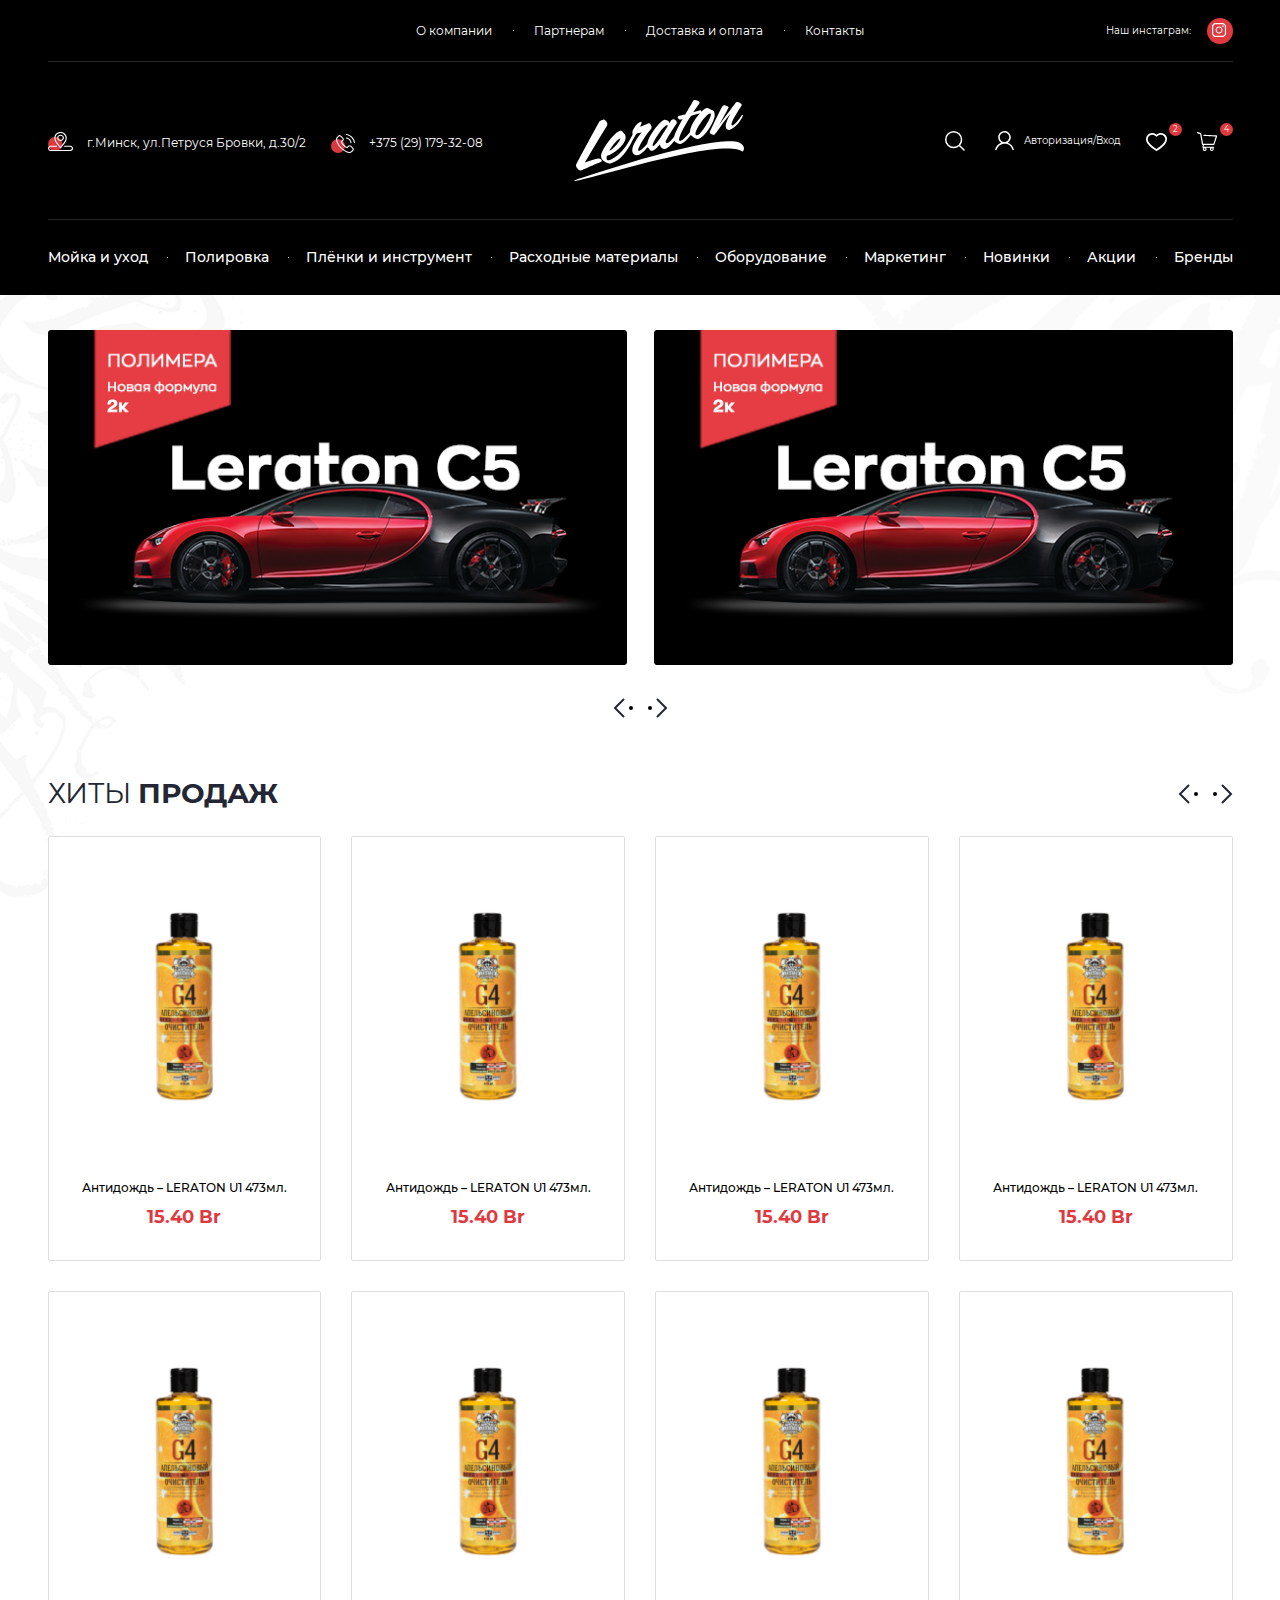
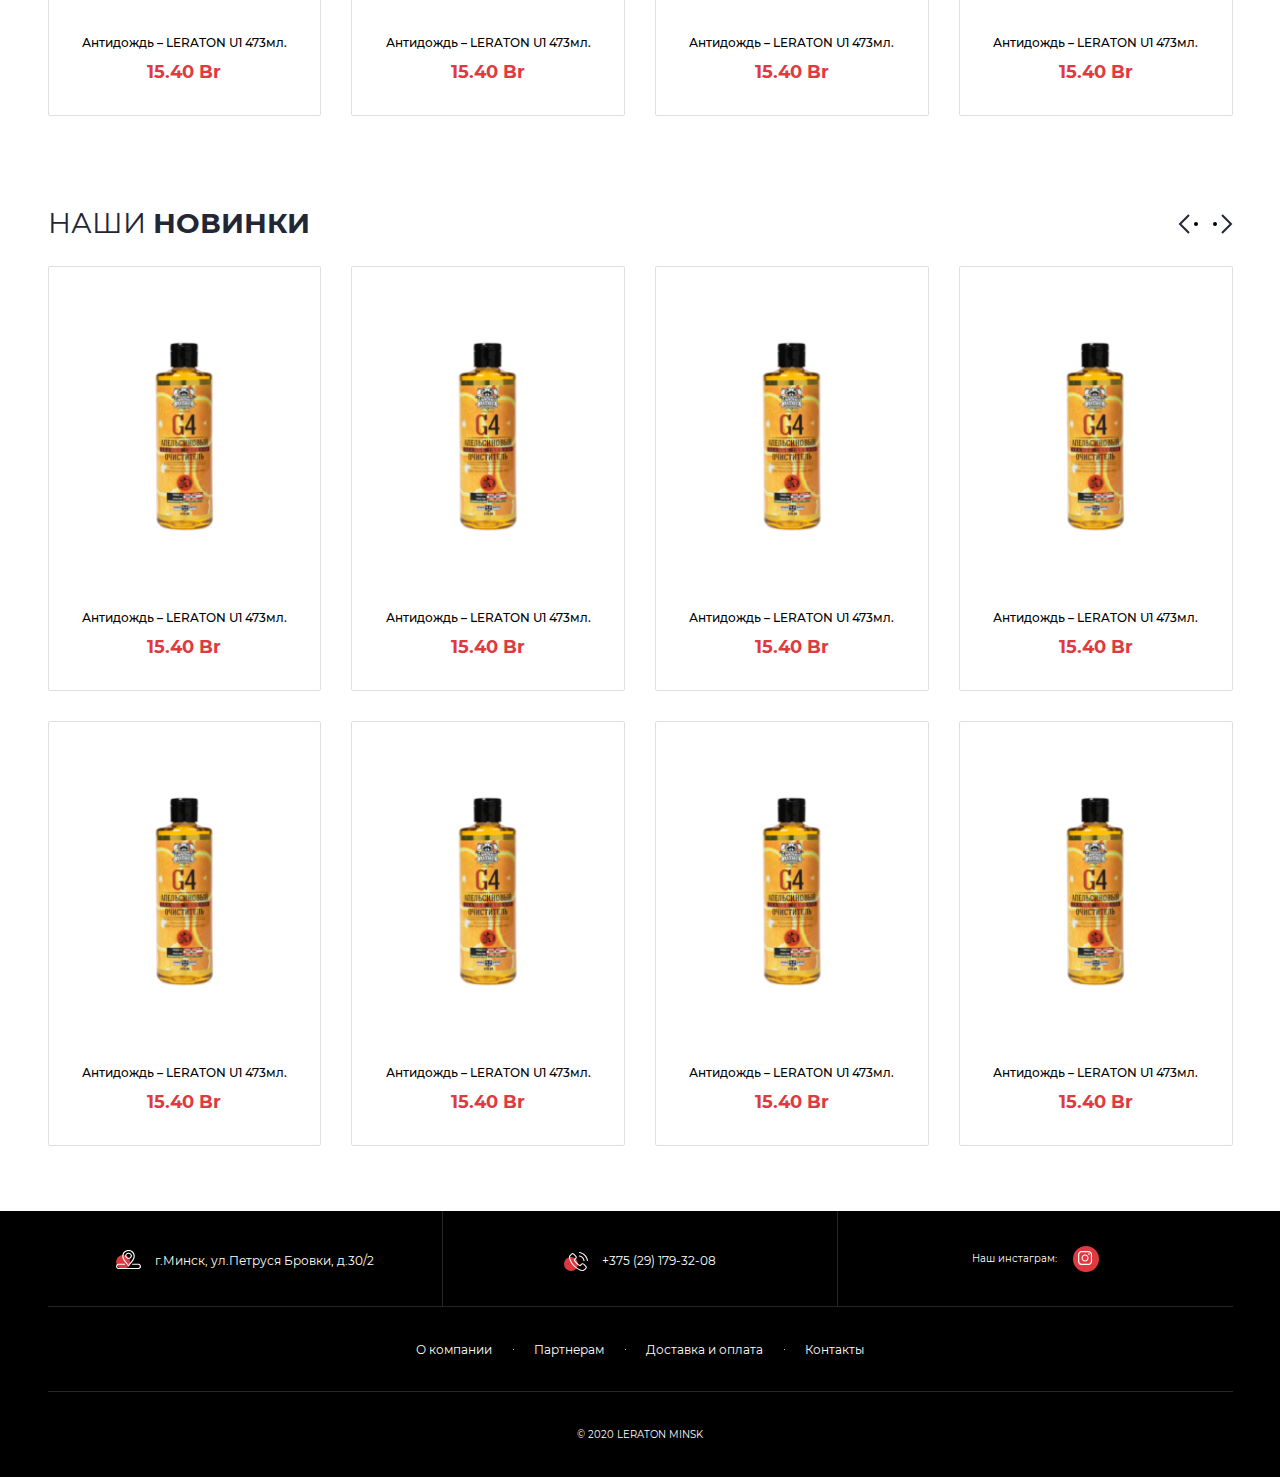
==== index.html @ cc3d0b2e "commit" ====
<!DOCTYPE html>
<html>
  <head>
    <title>Главная</title>
    <meta charset="utf-8"/>
    <meta http-equiv="X-UA-Compatible" content="IE=edge"/>
    <meta name="viewport" content="width=device-width, initial-scale=1, shrink-to-fit=no"/>
    <link rel="stylesheet" href="css/style.css"/><!--[if lt IE 9]>
    <script src="https://oss.maxcdn.com/html5shiv/3.7.3/html5shiv.min.js"></script>
    <script src="https://oss.maxcdn.com/respond/1.4.2/respond.min.js"></script><![endif]-->
  </head>
  <body>
    <header>
      <div class="container">
        <div class="header_top">
          <ul class="header_right_menu d-md-none">
            <li>
              <div class="dropdown">
                <button class="search_toggle dropdown-toggle" type="button" id="dropdownMenuButton1" data-toggle="dropdown" aria-haspopup="true" aria-expanded="false"><img class="icon" src="img/search.svg"/></button>
                <div class="dropdown-menu" aria-labelledby="dropdownMenuButton1">
                  <form class="form-inline">
                    <input class="form-control mr-sm-2" type="text" placeholder=""/>
                    <button class="btn btn-outline-success">Поиск</button>
                  </form>
                </div>
              </div>
            </li>
            <li><a class="user_link" href="#"><img class="icon" src="img/user.svg"/><span>Авторизация/Вход</span></a></li>
            <li><a class="wish_link" href="#"><img class="icon" src="img/wish.svg"/><span class="count">2</span></a></li>
            <li><a class="basket_link" href="#"><img class="icon" src="img/basket.svg"/><span class="count">4</span></a></li>
          </ul>
          <ul class="top_menu d-none d-md-flex">
            <li><a href="#">О компании</a></li>
            <li><a href="#">Партнерам</a></li>
            <li><a href="#">Доставка и оплата</a></li>
            <li><a href="#">Контакты</a></li>
          </ul>
          <div class="social_box"><span>Наш инстаграм:</span><a class="instagram" href="#"><img src="img/instagram.svg"/></a></div>
        </div>
        <div class="header_center">
          <div class="row">
            <div class="col-12 col-md-4 col-xl-5 ai_center order-3 order-md-1">
              <div class="contacts_box">
                <ul>
                  <li class="location"><span class="icon"><img src="img/location.svg"/></span><span>г.Минск, ул.Петруся Бровки, д.30/2</span></li>
                  <li><a class="phone" href="tel:+375 (29) 179-32-08"><span class="icon"><img src="img/phone.svg"/></span><span>+375 (29) 179-32-08</span></a></li>
                </ul>
              </div>
            </div>
            <div class="col-6 col-md-3 ai_center order-1 order-md-2">
              <div class="logo"><a href="#"><img src="img/logo.svg"/></a></div>
            </div>
            <div class="col-6 col-md-5 col-xl-4 ai_center order-2 order-md-3">
              <ul class="header_right_menu">
                <li>
                  <div class="dropdown">
                    <button class="search_toggle dropdown-toggle" type="button" id="dropdownMenuButton" data-toggle="dropdown" aria-haspopup="true" aria-expanded="false"><img class="icon" src="img/search.svg"/></button>
                    <div class="dropdown-menu" aria-labelledby="dropdownMenuButton">
                      <form class="form-inline">
                        <input class="form-control mr-sm-2" type="text" placeholder=""/>
                        <button class="btn btn-outline-success">Поиск</button>
                      </form>
                    </div>
                  </div>
                </li>
                <li><a class="user_link" href="#"><img class="icon" src="img/user.svg"/><span>Авторизация/Вход</span></a></li>
                <li><a class="wish_link" href="#"><img class="icon" src="img/wish.svg"/><span class="count">2</span></a></li>
                <li><a class="basket_link" href="#"><img class="icon" src="img/basket.svg"/><span class="count">4</span></a></li>
              </ul>
              <div class="mm_btn">
                <button class="hamburger"><span></span><span></span><span></span></button>
              </div>
            </div>
          </div>
        </div>
        <div class="header_bottom">
          <div class="main_menu">
            <div class="mm_close"></div>
            <ul class="nav d-block d-md-none">
              <li><a href="#">О компании</a></li>
              <li><a href="#">Партнерам</a></li>
              <li><a href="#">Доставка и оплата</a></li>
              <li><a href="#">Контакты</a></li>
            </ul>
            <ul class="nav">
              <li><a href="#">Мойка и уход</a>
              </li>
              <li><a href="#">Полировка</a>
              </li>
              <li><a href="#">Плёнки и инструмент</a>
              </li>
              <li><a href="#">Расходные материалы</a>
              </li>
              <li><a href="#">Оборудование</a>
                <div class="arrow"></div>
                <div class="sub_menu_box">
                  <div class="row">
                    <div class="col-12 col-md-4 col-xl-4 sub_menu_group">
                      <ul class="sub_menu">
                        <li><a href="#">Моечное оборудование</a>
                          <div class="arrow"></div>
                          <ul class="sub_menu">
                            <li><a href="#">Пенокомплекты и комплектующие</a></li>
                            <li><a href="#">Пенокомплекты и комплектующие</a></li>
                            <li><a href="#">Пенокомплекты и комплектующие</a></li>
                          </ul>
                        </li>
                      </ul>
                    </div>
                    <div class="col-12 col-md-4 col-xl-4 sub_menu_group">
                      <ul class="sub_menu">
                        <li><a href="#">Моечное оборудование</a>
                          <div class="arrow"></div>
                          <ul class="sub_menu">
                            <li><a href="#">Пенокомплекты и комплектующие</a></li>
                            <li><a href="#">Пенокомплекты и комплектующие</a></li>
                            <li><a href="#">Пенокомплекты и комплектующие</a></li>
                          </ul>
                        </li>
                      </ul>
                    </div>
                    <div class="col-12 col-md-4 col-xl-4 sub_menu_group">
                      <ul class="sub_menu">
                        <li><a href="#">Моечное оборудование</a>
                          <div class="arrow"></div>
                          <ul class="sub_menu">
                            <li><a href="#">Пенокомплекты и комплектующие</a></li>
                            <li><a href="#">Пенокомплекты и комплектующие</a></li>
                            <li><a href="#">Пенокомплекты и комплектующие</a></li>
                          </ul>
                        </li>
                      </ul>
                    </div>
                  </div>
                </div>
              </li>
              <li><a href="#">Маркетинг</a>
              </li>
              <li><a href="#">Новинки</a>
              </li>
              <li><a href="#">Акции</a>
              </li>
              <li><a href="#">Бренды</a>
              </li>
            </ul>
          </div>
        </div>
      </div>
    </header>
    <main>
      <div class="container">
        <div class="main_slider">
          <div class="slider_item"><a href="#"><img src="img/banner1.png"/></a></div>
          <div class="slider_item"><a href="#"><img src="img/banner1.png"/></a></div>
          <div class="slider_item"><a href="#"><img src="img/banner1.png"/></a></div>
          <div class="slider_item"><a href="#"><img src="img/banner1.png"/></a></div>
          <div class="slider_item"><a href="#"><img src="img/banner1.png"/></a></div>
        </div>
        <div class="slick_arrows ms_arrows">
          <button class="slick_prev ms_prev"></button>
          <button class="slick_next ms_next"></button>
        </div>
        <div class="main_hist">
          <div class="section_title"><span>ХИТЫ <strong>ПРОДАЖ</strong></span>
            <div class="slick_arrows hist_arrows_desk">
              <button class="slick_prev hits_prev_d"></button>
              <button class="slick_next hits_next_d"></button>
            </div>
            <div class="slick_arrows hist_arrows_mob">
              <button class="slick_prev hits_prev_m"></button>
              <button class="slick_next hits_next_m"></button>
            </div>
          </div>
          <div class="desktop_hits_slider">
            <div class="desktop_slider_item">
              <div class="row">
                <div class="col-md-4 col-xl-3">
                  <div class="card_item">
                    <div class="card_item_head">
                      <div class="hidden_content">
                        <div><a class="btn_default" href="#"><span>Подробнее</span></a>
                          <div class="amount">
                            <input type="text" value="1"/>
                            <div><span class="up">+</span><span class="down">-</span></div>
                          </div>
                          <div class="btn_group"><a class="add_to_basket" href="#"><span>В корзину</span></a><a class="add_to_wishlist" href="#"></a></div>
                        </div>
                      </div>
                      <picture><img src="img/image78.png"/></picture>
                    </div>
                    <div class="card_item_body">
                      <div class="card_title">Антидождь – LERATON U1 473мл.</div>
                      <div class="price">15.40 Br</div>
                    </div>
                  </div>
                </div>
                <div class="col-md-4 col-xl-3">
                  <div class="card_item">
                    <div class="card_item_head">
                      <div class="hidden_content">
                        <div><a class="btn_default" href="#"><span>Подробнее</span></a>
                          <div class="amount">
                            <input type="text" value="1"/>
                            <div><span class="up">+</span><span class="down">-</span></div>
                          </div>
                          <div class="btn_group"><a class="add_to_basket" href="#"><span>В корзину</span></a><a class="add_to_wishlist" href="#"></a></div>
                        </div>
                      </div>
                      <picture><img src="img/image78.png"/></picture>
                    </div>
                    <div class="card_item_body">
                      <div class="card_title">Антидождь – LERATON U1 473мл.</div>
                      <div class="price">15.40 Br</div>
                    </div>
                  </div>
                </div>
                <div class="col-md-4 col-xl-3">
                  <div class="card_item">
                    <div class="card_item_head">
                      <div class="hidden_content">
                        <div><a class="btn_default" href="#"><span>Подробнее</span></a>
                          <div class="amount">
                            <input type="text" value="1"/>
                            <div><span class="up">+</span><span class="down">-</span></div>
                          </div>
                          <div class="btn_group"><a class="add_to_basket" href="#"><span>В корзину</span></a><a class="add_to_wishlist" href="#"></a></div>
                        </div>
                      </div>
                      <picture><img src="img/image78.png"/></picture>
                    </div>
                    <div class="card_item_body">
                      <div class="card_title">Антидождь – LERATON U1 473мл.</div>
                      <div class="price">15.40 Br</div>
                    </div>
                  </div>
                </div>
                <div class="col-md-4 col-xl-3">
                  <div class="card_item">
                    <div class="card_item_head">
                      <div class="hidden_content">
                        <div><a class="btn_default" href="#"><span>Подробнее</span></a>
                          <div class="amount">
                            <input type="text" value="1"/>
                            <div><span class="up">+</span><span class="down">-</span></div>
                          </div>
                          <div class="btn_group"><a class="add_to_basket" href="#"><span>В корзину</span></a><a class="add_to_wishlist" href="#"></a></div>
                        </div>
                      </div>
                      <picture><img src="img/image78.png"/></picture>
                    </div>
                    <div class="card_item_body">
                      <div class="card_title">Антидождь – LERATON U1 473мл.</div>
                      <div class="price">15.40 Br</div>
                    </div>
                  </div>
                </div>
                <div class="col-md-4 col-xl-3">
                  <div class="card_item">
                    <div class="card_item_head">
                      <div class="hidden_content">
                        <div><a class="btn_default" href="#"><span>Подробнее</span></a>
                          <div class="amount">
                            <input type="text" value="1"/>
                            <div><span class="up">+</span><span class="down">-</span></div>
                          </div>
                          <div class="btn_group"><a class="add_to_basket" href="#"><span>В корзину</span></a><a class="add_to_wishlist" href="#"></a></div>
                        </div>
                      </div>
                      <picture><img src="img/image78.png"/></picture>
                    </div>
                    <div class="card_item_body">
                      <div class="card_title">Антидождь – LERATON U1 473мл.</div>
                      <div class="price">15.40 Br</div>
                    </div>
                  </div>
                </div>
                <div class="col-md-4 col-xl-3">
                  <div class="card_item">
                    <div class="card_item_head">
                      <div class="hidden_content">
                        <div><a class="btn_default" href="#"><span>Подробнее</span></a>
                          <div class="amount">
                            <input type="text" value="1"/>
                            <div><span class="up">+</span><span class="down">-</span></div>
                          </div>
                          <div class="btn_group"><a class="add_to_basket" href="#"><span>В корзину</span></a><a class="add_to_wishlist" href="#"></a></div>
                        </div>
                      </div>
                      <picture><img src="img/image78.png"/></picture>
                    </div>
                    <div class="card_item_body">
                      <div class="card_title">Антидождь – LERATON U1 473мл.</div>
                      <div class="price">15.40 Br</div>
                    </div>
                  </div>
                </div>
                <div class="col-md-4 col-xl-3">
                  <div class="card_item">
                    <div class="card_item_head">
                      <div class="hidden_content">
                        <div><a class="btn_default" href="#"><span>Подробнее</span></a>
                          <div class="amount">
                            <input type="text" value="1"/>
                            <div><span class="up">+</span><span class="down">-</span></div>
                          </div>
                          <div class="btn_group"><a class="add_to_basket" href="#"><span>В корзину</span></a><a class="add_to_wishlist" href="#"></a></div>
                        </div>
                      </div>
                      <picture><img src="img/image78.png"/></picture>
                    </div>
                    <div class="card_item_body">
                      <div class="card_title">Антидождь – LERATON U1 473мл.</div>
                      <div class="price">15.40 Br</div>
                    </div>
                  </div>
                </div>
                <div class="col-md-4 col-xl-3">
                  <div class="card_item">
                    <div class="card_item_head">
                      <div class="hidden_content">
                        <div><a class="btn_default" href="#"><span>Подробнее</span></a>
                          <div class="amount">
                            <input type="text" value="1"/>
                            <div><span class="up">+</span><span class="down">-</span></div>
                          </div>
                          <div class="btn_group"><a class="add_to_basket" href="#"><span>В корзину</span></a><a class="add_to_wishlist" href="#"></a></div>
                        </div>
                      </div>
                      <picture><img src="img/image78.png"/></picture>
                    </div>
                    <div class="card_item_body">
                      <div class="card_title">Антидождь – LERATON U1 473мл.</div>
                      <div class="price">15.40 Br</div>
                    </div>
                  </div>
                </div>
              </div>
            </div>
            <div class="desktop_slider_item">
              <div class="row">
                <div class="col-md-4 col-xl-3">
                  <div class="card_item">
                    <div class="card_item_head">
                      <div class="hidden_content">
                        <div><a class="btn_default" href="#"><span>Подробнее</span></a>
                          <div class="amount">
                            <input type="text" value="1"/>
                            <div><span class="up">+</span><span class="down">-</span></div>
                          </div>
                          <div class="btn_group"><a class="add_to_basket" href="#"><span>В корзину</span></a><a class="add_to_wishlist" href="#"></a></div>
                        </div>
                      </div>
                      <picture><img src="img/image78.png"/></picture>
                    </div>
                    <div class="card_item_body">
                      <div class="card_title">Антидождь – LERATON U1 473мл.</div>
                      <div class="price">15.40 Br</div>
                    </div>
                  </div>
                </div>
                <div class="col-md-4 col-xl-3">
                  <div class="card_item">
                    <div class="card_item_head">
                      <div class="hidden_content">
                        <div><a class="btn_default" href="#"><span>Подробнее</span></a>
                          <div class="amount">
                            <input type="text" value="1"/>
                            <div><span class="up">+</span><span class="down">-</span></div>
                          </div>
                          <div class="btn_group"><a class="add_to_basket" href="#"><span>В корзину</span></a><a class="add_to_wishlist" href="#"></a></div>
                        </div>
                      </div>
                      <picture><img src="img/image78.png"/></picture>
                    </div>
                    <div class="card_item_body">
                      <div class="card_title">Антидождь – LERATON U1 473мл.</div>
                      <div class="price">15.40 Br</div>
                    </div>
                  </div>
                </div>
                <div class="col-md-4 col-xl-3">
                  <div class="card_item">
                    <div class="card_item_head">
                      <div class="hidden_content">
                        <div><a class="btn_default" href="#"><span>Подробнее</span></a>
                          <div class="amount">
                            <input type="text" value="1"/>
                            <div><span class="up">+</span><span class="down">-</span></div>
                          </div>
                          <div class="btn_group"><a class="add_to_basket" href="#"><span>В корзину</span></a><a class="add_to_wishlist" href="#"></a></div>
                        </div>
                      </div>
                      <picture><img src="img/image78.png"/></picture>
                    </div>
                    <div class="card_item_body">
                      <div class="card_title">Антидождь – LERATON U1 473мл.</div>
                      <div class="price">15.40 Br</div>
                    </div>
                  </div>
                </div>
                <div class="col-md-4 col-xl-3">
                  <div class="card_item">
                    <div class="card_item_head">
                      <div class="hidden_content">
                        <div><a class="btn_default" href="#"><span>Подробнее</span></a>
                          <div class="amount">
                            <input type="text" value="1"/>
                            <div><span class="up">+</span><span class="down">-</span></div>
                          </div>
                          <div class="btn_group"><a class="add_to_basket" href="#"><span>В корзину</span></a><a class="add_to_wishlist" href="#"></a></div>
                        </div>
                      </div>
                      <picture><img src="img/image78.png"/></picture>
                    </div>
                    <div class="card_item_body">
                      <div class="card_title">Антидождь – LERATON U1 473мл.</div>
                      <div class="price">15.40 Br</div>
                    </div>
                  </div>
                </div>
                <div class="col-md-4 col-xl-3">
                  <div class="card_item">
                    <div class="card_item_head">
                      <div class="hidden_content">
                        <div><a class="btn_default" href="#"><span>Подробнее</span></a>
                          <div class="amount">
                            <input type="text" value="1"/>
                            <div><span class="up">+</span><span class="down">-</span></div>
                          </div>
                          <div class="btn_group"><a class="add_to_basket" href="#"><span>В корзину</span></a><a class="add_to_wishlist" href="#"></a></div>
                        </div>
                      </div>
                      <picture><img src="img/image78.png"/></picture>
                    </div>
                    <div class="card_item_body">
                      <div class="card_title">Антидождь – LERATON U1 473мл.</div>
                      <div class="price">15.40 Br</div>
                    </div>
                  </div>
                </div>
                <div class="col-md-4 col-xl-3">
                  <div class="card_item">
                    <div class="card_item_head">
                      <div class="hidden_content">
                        <div><a class="btn_default" href="#"><span>Подробнее</span></a>
                          <div class="amount">
                            <input type="text" value="1"/>
                            <div><span class="up">+</span><span class="down">-</span></div>
                          </div>
                          <div class="btn_group"><a class="add_to_basket" href="#"><span>В корзину</span></a><a class="add_to_wishlist" href="#"></a></div>
                        </div>
                      </div>
                      <picture><img src="img/image78.png"/></picture>
                    </div>
                    <div class="card_item_body">
                      <div class="card_title">Антидождь – LERATON U1 473мл.</div>
                      <div class="price">15.40 Br</div>
                    </div>
                  </div>
                </div>
                <div class="col-md-4 col-xl-3">
                  <div class="card_item">
                    <div class="card_item_head">
                      <div class="hidden_content">
                        <div><a class="btn_default" href="#"><span>Подробнее</span></a>
                          <div class="amount">
                            <input type="text" value="1"/>
                            <div><span class="up">+</span><span class="down">-</span></div>
                          </div>
                          <div class="btn_group"><a class="add_to_basket" href="#"><span>В корзину</span></a><a class="add_to_wishlist" href="#"></a></div>
                        </div>
                      </div>
                      <picture><img src="img/image78.png"/></picture>
                    </div>
                    <div class="card_item_body">
                      <div class="card_title">Антидождь – LERATON U1 473мл.</div>
                      <div class="price">15.40 Br</div>
                    </div>
                  </div>
                </div>
                <div class="col-md-4 col-xl-3">
                  <div class="card_item">
                    <div class="card_item_head">
                      <div class="hidden_content">
                        <div><a class="btn_default" href="#"><span>Подробнее</span></a>
                          <div class="amount">
                            <input type="text" value="1"/>
                            <div><span class="up">+</span><span class="down">-</span></div>
                          </div>
                          <div class="btn_group"><a class="add_to_basket" href="#"><span>В корзину</span></a><a class="add_to_wishlist" href="#"></a></div>
                        </div>
                      </div>
                      <picture><img src="img/image78.png"/></picture>
                    </div>
                    <div class="card_item_body">
                      <div class="card_title">Антидождь – LERATON U1 473мл.</div>
                      <div class="price">15.40 Br</div>
                    </div>
                  </div>
                </div>
              </div>
            </div>
          </div>
          <div class="mobile_hist_slider">
            <div class="mobile_slider_item">
              <div class="card_item">
                <div class="card_item_head">
                  <div class="hidden_content">
                    <div><a class="btn_default" href="#"><span>Подробнее</span></a>
                      <div class="amount">
                        <input type="text" value="1"/>
                        <div><span class="up">+</span><span class="down">-</span></div>
                      </div>
                      <div class="btn_group"><a class="add_to_basket" href="#"><span>В корзину</span></a><a class="add_to_wishlist" href="#"></a></div>
                    </div>
                  </div>
                  <picture><img src="img/image78.png"/></picture>
                </div>
                <div class="card_item_body">
                  <div class="card_title">Антидождь – LERATON U1 473мл.</div>
                  <div class="price">15.40 Br</div>
                </div>
              </div>
            </div>
            <div class="mobile_slider_item">
              <div class="card_item">
                <div class="card_item_head">
                  <div class="hidden_content">
                    <div><a class="btn_default" href="#"><span>Подробнее</span></a>
                      <div class="amount">
                        <input type="text" value="1"/>
                        <div><span class="up">+</span><span class="down">-</span></div>
                      </div>
                      <div class="btn_group"><a class="add_to_basket" href="#"><span>В корзину</span></a><a class="add_to_wishlist" href="#"></a></div>
                    </div>
                  </div>
                  <picture><img src="img/image78.png"/></picture>
                </div>
                <div class="card_item_body">
                  <div class="card_title">Антидождь – LERATON U1 473мл.</div>
                  <div class="price">15.40 Br</div>
                </div>
              </div>
            </div>
            <div class="mobile_slider_item">
              <div class="card_item">
                <div class="card_item_head">
                  <div class="hidden_content">
                    <div><a class="btn_default" href="#"><span>Подробнее</span></a>
                      <div class="amount">
                        <input type="text" value="1"/>
                        <div><span class="up">+</span><span class="down">-</span></div>
                      </div>
                      <div class="btn_group"><a class="add_to_basket" href="#"><span>В корзину</span></a><a class="add_to_wishlist" href="#"></a></div>
                    </div>
                  </div>
                  <picture><img src="img/image78.png"/></picture>
                </div>
                <div class="card_item_body">
                  <div class="card_title">Антидождь – LERATON U1 473мл.</div>
                  <div class="price">15.40 Br</div>
                </div>
              </div>
            </div>
            <div class="mobile_slider_item">
              <div class="card_item">
                <div class="card_item_head">
                  <div class="hidden_content">
                    <div><a class="btn_default" href="#"><span>Подробнее</span></a>
                      <div class="amount">
                        <input type="text" value="1"/>
                        <div><span class="up">+</span><span class="down">-</span></div>
                      </div>
                      <div class="btn_group"><a class="add_to_basket" href="#"><span>В корзину</span></a><a class="add_to_wishlist" href="#"></a></div>
                    </div>
                  </div>
                  <picture><img src="img/image78.png"/></picture>
                </div>
                <div class="card_item_body">
                  <div class="card_title">Антидождь – LERATON U1 473мл.</div>
                  <div class="price">15.40 Br</div>
                </div>
              </div>
            </div>
            <div class="mobile_slider_item">
              <div class="card_item">
                <div class="card_item_head">
                  <div class="hidden_content">
                    <div><a class="btn_default" href="#"><span>Подробнее</span></a>
                      <div class="amount">
                        <input type="text" value="1"/>
                        <div><span class="up">+</span><span class="down">-</span></div>
                      </div>
                      <div class="btn_group"><a class="add_to_basket" href="#"><span>В корзину</span></a><a class="add_to_wishlist" href="#"></a></div>
                    </div>
                  </div>
                  <picture><img src="img/image78.png"/></picture>
                </div>
                <div class="card_item_body">
                  <div class="card_title">Антидождь – LERATON U1 473мл.</div>
                  <div class="price">15.40 Br</div>
                </div>
              </div>
            </div>
            <div class="mobile_slider_item">
              <div class="card_item">
                <div class="card_item_head">
                  <div class="hidden_content">
                    <div><a class="btn_default" href="#"><span>Подробнее</span></a>
                      <div class="amount">
                        <input type="text" value="1"/>
                        <div><span class="up">+</span><span class="down">-</span></div>
                      </div>
                      <div class="btn_group"><a class="add_to_basket" href="#"><span>В корзину</span></a><a class="add_to_wishlist" href="#"></a></div>
                    </div>
                  </div>
                  <picture><img src="img/image78.png"/></picture>
                </div>
                <div class="card_item_body">
                  <div class="card_title">Антидождь – LERATON U1 473мл.</div>
                  <div class="price">15.40 Br</div>
                </div>
              </div>
            </div>
            <div class="mobile_slider_item">
              <div class="card_item">
                <div class="card_item_head">
                  <div class="hidden_content">
                    <div><a class="btn_default" href="#"><span>Подробнее</span></a>
                      <div class="amount">
                        <input type="text" value="1"/>
                        <div><span class="up">+</span><span class="down">-</span></div>
                      </div>
                      <div class="btn_group"><a class="add_to_basket" href="#"><span>В корзину</span></a><a class="add_to_wishlist" href="#"></a></div>
                    </div>
                  </div>
                  <picture><img src="img/image78.png"/></picture>
                </div>
                <div class="card_item_body">
                  <div class="card_title">Антидождь – LERATON U1 473мл.</div>
                  <div class="price">15.40 Br</div>
                </div>
              </div>
            </div>
            <div class="mobile_slider_item">
              <div class="card_item">
                <div class="card_item_head">
                  <div class="hidden_content">
                    <div><a class="btn_default" href="#"><span>Подробнее</span></a>
                      <div class="amount">
                        <input type="text" value="1"/>
                        <div><span class="up">+</span><span class="down">-</span></div>
                      </div>
                      <div class="btn_group"><a class="add_to_basket" href="#"><span>В корзину</span></a><a class="add_to_wishlist" href="#"></a></div>
                    </div>
                  </div>
                  <picture><img src="img/image78.png"/></picture>
                </div>
                <div class="card_item_body">
                  <div class="card_title">Антидождь – LERATON U1 473мл.</div>
                  <div class="price">15.40 Br</div>
                </div>
              </div>
            </div>
            <div class="mobile_slider_item">
              <div class="card_item">
                <div class="card_item_head">
                  <div class="hidden_content">
                    <div><a class="btn_default" href="#"><span>Подробнее</span></a>
                      <div class="amount">
                        <input type="text" value="1"/>
                        <div><span class="up">+</span><span class="down">-</span></div>
                      </div>
                      <div class="btn_group"><a class="add_to_basket" href="#"><span>В корзину</span></a><a class="add_to_wishlist" href="#"></a></div>
                    </div>
                  </div>
                  <picture><img src="img/image78.png"/></picture>
                </div>
                <div class="card_item_body">
                  <div class="card_title">Антидождь – LERATON U1 473мл.</div>
                  <div class="price">15.40 Br</div>
                </div>
              </div>
            </div>
            <div class="mobile_slider_item">
              <div class="card_item">
                <div class="card_item_head">
                  <div class="hidden_content">
                    <div><a class="btn_default" href="#"><span>Подробнее</span></a>
                      <div class="amount">
                        <input type="text" value="1"/>
                        <div><span class="up">+</span><span class="down">-</span></div>
                      </div>
                      <div class="btn_group"><a class="add_to_basket" href="#"><span>В корзину</span></a><a class="add_to_wishlist" href="#"></a></div>
                    </div>
                  </div>
                  <picture><img src="img/image78.png"/></picture>
                </div>
                <div class="card_item_body">
                  <div class="card_title">Антидождь – LERATON U1 473мл.</div>
                  <div class="price">15.40 Br</div>
                </div>
              </div>
            </div>
          </div>
        </div>
        <div class="main_new">
          <div class="section_title"><span>НАШИ <strong>НОВИНКИ</strong></span>
            <div class="slick_arrows new_arrows_desk">
              <button class="slick_prev hits_prev_d"></button>
              <button class="slick_next hits_next_d"></button>
            </div>
            <div class="slick_arrows new_arrows_mob">
              <button class="slick_prev new_prev_m"></button>
              <button class="slick_next new_next_m"></button>
            </div>
          </div>
          <div class="desktop_new_slider">
            <div class="desktop_slider_item">
              <div class="row">
                <div class="col-md-4 col-xl-3">
                  <div class="card_item">
                    <div class="card_item_head">
                      <div class="hidden_content">
                        <div><a class="btn_default" href="#"><span>Подробнее</span></a>
                          <div class="amount">
                            <input type="text" value="1"/>
                            <div><span class="up">+</span><span class="down">-</span></div>
                          </div>
                          <div class="btn_group"><a class="add_to_basket" href="#"><span>В корзину</span></a><a class="add_to_wishlist" href="#"></a></div>
                        </div>
                      </div>
                      <picture><img src="img/image78.png"/></picture>
                    </div>
                    <div class="card_item_body">
                      <div class="card_title">Антидождь – LERATON U1 473мл.</div>
                      <div class="price">15.40 Br</div>
                    </div>
                  </div>
                </div>
                <div class="col-md-4 col-xl-3">
                  <div class="card_item">
                    <div class="card_item_head">
                      <div class="hidden_content">
                        <div><a class="btn_default" href="#"><span>Подробнее</span></a>
                          <div class="amount">
                            <input type="text" value="1"/>
                            <div><span class="up">+</span><span class="down">-</span></div>
                          </div>
                          <div class="btn_group"><a class="add_to_basket" href="#"><span>В корзину</span></a><a class="add_to_wishlist" href="#"></a></div>
                        </div>
                      </div>
                      <picture><img src="img/image78.png"/></picture>
                    </div>
                    <div class="card_item_body">
                      <div class="card_title">Антидождь – LERATON U1 473мл.</div>
                      <div class="price">15.40 Br</div>
                    </div>
                  </div>
                </div>
                <div class="col-md-4 col-xl-3">
                  <div class="card_item">
                    <div class="card_item_head">
                      <div class="hidden_content">
                        <div><a class="btn_default" href="#"><span>Подробнее</span></a>
                          <div class="amount">
                            <input type="text" value="1"/>
                            <div><span class="up">+</span><span class="down">-</span></div>
                          </div>
                          <div class="btn_group"><a class="add_to_basket" href="#"><span>В корзину</span></a><a class="add_to_wishlist" href="#"></a></div>
                        </div>
                      </div>
                      <picture><img src="img/image78.png"/></picture>
                    </div>
                    <div class="card_item_body">
                      <div class="card_title">Антидождь – LERATON U1 473мл.</div>
                      <div class="price">15.40 Br</div>
                    </div>
                  </div>
                </div>
                <div class="col-md-4 col-xl-3">
                  <div class="card_item">
                    <div class="card_item_head">
                      <div class="hidden_content">
                        <div><a class="btn_default" href="#"><span>Подробнее</span></a>
                          <div class="amount">
                            <input type="text" value="1"/>
                            <div><span class="up">+</span><span class="down">-</span></div>
                          </div>
                          <div class="btn_group"><a class="add_to_basket" href="#"><span>В корзину</span></a><a class="add_to_wishlist" href="#"></a></div>
                        </div>
                      </div>
                      <picture><img src="img/image78.png"/></picture>
                    </div>
                    <div class="card_item_body">
                      <div class="card_title">Антидождь – LERATON U1 473мл.</div>
                      <div class="price">15.40 Br</div>
                    </div>
                  </div>
                </div>
                <div class="col-md-4 col-xl-3">
                  <div class="card_item">
                    <div class="card_item_head">
                      <div class="hidden_content">
                        <div><a class="btn_default" href="#"><span>Подробнее</span></a>
                          <div class="amount">
                            <input type="text" value="1"/>
                            <div><span class="up">+</span><span class="down">-</span></div>
                          </div>
                          <div class="btn_group"><a class="add_to_basket" href="#"><span>В корзину</span></a><a class="add_to_wishlist" href="#"></a></div>
                        </div>
                      </div>
                      <picture><img src="img/image78.png"/></picture>
                    </div>
                    <div class="card_item_body">
                      <div class="card_title">Антидождь – LERATON U1 473мл.</div>
                      <div class="price">15.40 Br</div>
                    </div>
                  </div>
                </div>
                <div class="col-md-4 col-xl-3">
                  <div class="card_item">
                    <div class="card_item_head">
                      <div class="hidden_content">
                        <div><a class="btn_default" href="#"><span>Подробнее</span></a>
                          <div class="amount">
                            <input type="text" value="1"/>
                            <div><span class="up">+</span><span class="down">-</span></div>
                          </div>
                          <div class="btn_group"><a class="add_to_basket" href="#"><span>В корзину</span></a><a class="add_to_wishlist" href="#"></a></div>
                        </div>
                      </div>
                      <picture><img src="img/image78.png"/></picture>
                    </div>
                    <div class="card_item_body">
                      <div class="card_title">Антидождь – LERATON U1 473мл.</div>
                      <div class="price">15.40 Br</div>
                    </div>
                  </div>
                </div>
                <div class="col-md-4 col-xl-3">
                  <div class="card_item">
                    <div class="card_item_head">
                      <div class="hidden_content">
                        <div><a class="btn_default" href="#"><span>Подробнее</span></a>
                          <div class="amount">
                            <input type="text" value="1"/>
                            <div><span class="up">+</span><span class="down">-</span></div>
                          </div>
                          <div class="btn_group"><a class="add_to_basket" href="#"><span>В корзину</span></a><a class="add_to_wishlist" href="#"></a></div>
                        </div>
                      </div>
                      <picture><img src="img/image78.png"/></picture>
                    </div>
                    <div class="card_item_body">
                      <div class="card_title">Антидождь – LERATON U1 473мл.</div>
                      <div class="price">15.40 Br</div>
                    </div>
                  </div>
                </div>
                <div class="col-md-4 col-xl-3">
                  <div class="card_item">
                    <div class="card_item_head">
                      <div class="hidden_content">
                        <div><a class="btn_default" href="#"><span>Подробнее</span></a>
                          <div class="amount">
                            <input type="text" value="1"/>
                            <div><span class="up">+</span><span class="down">-</span></div>
                          </div>
                          <div class="btn_group"><a class="add_to_basket" href="#"><span>В корзину</span></a><a class="add_to_wishlist" href="#"></a></div>
                        </div>
                      </div>
                      <picture><img src="img/image78.png"/></picture>
                    </div>
                    <div class="card_item_body">
                      <div class="card_title">Антидождь – LERATON U1 473мл.</div>
                      <div class="price">15.40 Br</div>
                    </div>
                  </div>
                </div>
              </div>
            </div>
            <div class="desktop_slider_item">
              <div class="row">
                <div class="col-md-4 col-xl-3">
                  <div class="card_item">
                    <div class="card_item_head">
                      <div class="hidden_content">
                        <div><a class="btn_default" href="#"><span>Подробнее</span></a>
                          <div class="amount">
                            <input type="text" value="1"/>
                            <div><span class="up">+</span><span class="down">-</span></div>
                          </div>
                          <div class="btn_group"><a class="add_to_basket" href="#"><span>В корзину</span></a><a class="add_to_wishlist" href="#"></a></div>
                        </div>
                      </div>
                      <picture><img src="img/image78.png"/></picture>
                    </div>
                    <div class="card_item_body">
                      <div class="card_title">Антидождь – LERATON U1 473мл.</div>
                      <div class="price">15.40 Br</div>
                    </div>
                  </div>
                </div>
                <div class="col-md-4 col-xl-3">
                  <div class="card_item">
                    <div class="card_item_head">
                      <div class="hidden_content">
                        <div><a class="btn_default" href="#"><span>Подробнее</span></a>
                          <div class="amount">
                            <input type="text" value="1"/>
                            <div><span class="up">+</span><span class="down">-</span></div>
                          </div>
                          <div class="btn_group"><a class="add_to_basket" href="#"><span>В корзину</span></a><a class="add_to_wishlist" href="#"></a></div>
                        </div>
                      </div>
                      <picture><img src="img/image78.png"/></picture>
                    </div>
                    <div class="card_item_body">
                      <div class="card_title">Антидождь – LERATON U1 473мл.</div>
                      <div class="price">15.40 Br</div>
                    </div>
                  </div>
                </div>
                <div class="col-md-4 col-xl-3">
                  <div class="card_item">
                    <div class="card_item_head">
                      <div class="hidden_content">
                        <div><a class="btn_default" href="#"><span>Подробнее</span></a>
                          <div class="amount">
                            <input type="text" value="1"/>
                            <div><span class="up">+</span><span class="down">-</span></div>
                          </div>
                          <div class="btn_group"><a class="add_to_basket" href="#"><span>В корзину</span></a><a class="add_to_wishlist" href="#"></a></div>
                        </div>
                      </div>
                      <picture><img src="img/image78.png"/></picture>
                    </div>
                    <div class="card_item_body">
                      <div class="card_title">Антидождь – LERATON U1 473мл.</div>
                      <div class="price">15.40 Br</div>
                    </div>
                  </div>
                </div>
                <div class="col-md-4 col-xl-3">
                  <div class="card_item">
                    <div class="card_item_head">
                      <div class="hidden_content">
                        <div><a class="btn_default" href="#"><span>Подробнее</span></a>
                          <div class="amount">
                            <input type="text" value="1"/>
                            <div><span class="up">+</span><span class="down">-</span></div>
                          </div>
                          <div class="btn_group"><a class="add_to_basket" href="#"><span>В корзину</span></a><a class="add_to_wishlist" href="#"></a></div>
                        </div>
                      </div>
                      <picture><img src="img/image78.png"/></picture>
                    </div>
                    <div class="card_item_body">
                      <div class="card_title">Антидождь – LERATON U1 473мл.</div>
                      <div class="price">15.40 Br</div>
                    </div>
                  </div>
                </div>
                <div class="col-md-4 col-xl-3">
                  <div class="card_item">
                    <div class="card_item_head">
                      <div class="hidden_content">
                        <div><a class="btn_default" href="#"><span>Подробнее</span></a>
                          <div class="amount">
                            <input type="text" value="1"/>
                            <div><span class="up">+</span><span class="down">-</span></div>
                          </div>
                          <div class="btn_group"><a class="add_to_basket" href="#"><span>В корзину</span></a><a class="add_to_wishlist" href="#"></a></div>
                        </div>
                      </div>
                      <picture><img src="img/image78.png"/></picture>
                    </div>
                    <div class="card_item_body">
                      <div class="card_title">Антидождь – LERATON U1 473мл.</div>
                      <div class="price">15.40 Br</div>
                    </div>
                  </div>
                </div>
                <div class="col-md-4 col-xl-3">
                  <div class="card_item">
                    <div class="card_item_head">
                      <div class="hidden_content">
                        <div><a class="btn_default" href="#"><span>Подробнее</span></a>
                          <div class="amount">
                            <input type="text" value="1"/>
                            <div><span class="up">+</span><span class="down">-</span></div>
                          </div>
                          <div class="btn_group"><a class="add_to_basket" href="#"><span>В корзину</span></a><a class="add_to_wishlist" href="#"></a></div>
                        </div>
                      </div>
                      <picture><img src="img/image78.png"/></picture>
                    </div>
                    <div class="card_item_body">
                      <div class="card_title">Антидождь – LERATON U1 473мл.</div>
                      <div class="price">15.40 Br</div>
                    </div>
                  </div>
                </div>
                <div class="col-md-4 col-xl-3">
                  <div class="card_item">
                    <div class="card_item_head">
                      <div class="hidden_content">
                        <div><a class="btn_default" href="#"><span>Подробнее</span></a>
                          <div class="amount">
                            <input type="text" value="1"/>
                            <div><span class="up">+</span><span class="down">-</span></div>
                          </div>
                          <div class="btn_group"><a class="add_to_basket" href="#"><span>В корзину</span></a><a class="add_to_wishlist" href="#"></a></div>
                        </div>
                      </div>
                      <picture><img src="img/image78.png"/></picture>
                    </div>
                    <div class="card_item_body">
                      <div class="card_title">Антидождь – LERATON U1 473мл.</div>
                      <div class="price">15.40 Br</div>
                    </div>
                  </div>
                </div>
                <div class="col-md-4 col-xl-3">
                  <div class="card_item">
                    <div class="card_item_head">
                      <div class="hidden_content">
                        <div><a class="btn_default" href="#"><span>Подробнее</span></a>
                          <div class="amount">
                            <input type="text" value="1"/>
                            <div><span class="up">+</span><span class="down">-</span></div>
                          </div>
                          <div class="btn_group"><a class="add_to_basket" href="#"><span>В корзину</span></a><a class="add_to_wishlist" href="#"></a></div>
                        </div>
                      </div>
                      <picture><img src="img/image78.png"/></picture>
                    </div>
                    <div class="card_item_body">
                      <div class="card_title">Антидождь – LERATON U1 473мл.</div>
                      <div class="price">15.40 Br</div>
                    </div>
                  </div>
                </div>
              </div>
            </div>
          </div>
          <div class="mobile_new_slider">
            <div class="mobile_slider_item">
              <div class="card_item">
                <div class="card_item_head">
                  <div class="hidden_content">
                    <div><a class="btn_default" href="#"><span>Подробнее</span></a>
                      <div class="amount">
                        <input type="text" value="1"/>
                        <div><span class="up">+</span><span class="down">-</span></div>
                      </div>
                      <div class="btn_group"><a class="add_to_basket" href="#"><span>В корзину</span></a><a class="add_to_wishlist" href="#"></a></div>
                    </div>
                  </div>
                  <picture><img src="img/image78.png"/></picture>
                </div>
                <div class="card_item_body">
                  <div class="card_title">Антидождь – LERATON U1 473мл.</div>
                  <div class="price">15.40 Br</div>
                </div>
              </div>
            </div>
            <div class="mobile_slider_item">
              <div class="card_item">
                <div class="card_item_head">
                  <div class="hidden_content">
                    <div><a class="btn_default" href="#"><span>Подробнее</span></a>
                      <div class="amount">
                        <input type="text" value="1"/>
                        <div><span class="up">+</span><span class="down">-</span></div>
                      </div>
                      <div class="btn_group"><a class="add_to_basket" href="#"><span>В корзину</span></a><a class="add_to_wishlist" href="#"></a></div>
                    </div>
                  </div>
                  <picture><img src="img/image78.png"/></picture>
                </div>
                <div class="card_item_body">
                  <div class="card_title">Антидождь – LERATON U1 473мл.</div>
                  <div class="price">15.40 Br</div>
                </div>
              </div>
            </div>
            <div class="mobile_slider_item">
              <div class="card_item">
                <div class="card_item_head">
                  <div class="hidden_content">
                    <div><a class="btn_default" href="#"><span>Подробнее</span></a>
                      <div class="amount">
                        <input type="text" value="1"/>
                        <div><span class="up">+</span><span class="down">-</span></div>
                      </div>
                      <div class="btn_group"><a class="add_to_basket" href="#"><span>В корзину</span></a><a class="add_to_wishlist" href="#"></a></div>
                    </div>
                  </div>
                  <picture><img src="img/image78.png"/></picture>
                </div>
                <div class="card_item_body">
                  <div class="card_title">Антидождь – LERATON U1 473мл.</div>
                  <div class="price">15.40 Br</div>
                </div>
              </div>
            </div>
            <div class="mobile_slider_item">
              <div class="card_item">
                <div class="card_item_head">
                  <div class="hidden_content">
                    <div><a class="btn_default" href="#"><span>Подробнее</span></a>
                      <div class="amount">
                        <input type="text" value="1"/>
                        <div><span class="up">+</span><span class="down">-</span></div>
                      </div>
                      <div class="btn_group"><a class="add_to_basket" href="#"><span>В корзину</span></a><a class="add_to_wishlist" href="#"></a></div>
                    </div>
                  </div>
                  <picture><img src="img/image78.png"/></picture>
                </div>
                <div class="card_item_body">
                  <div class="card_title">Антидождь – LERATON U1 473мл.</div>
                  <div class="price">15.40 Br</div>
                </div>
              </div>
            </div>
            <div class="mobile_slider_item">
              <div class="card_item">
                <div class="card_item_head">
                  <div class="hidden_content">
                    <div><a class="btn_default" href="#"><span>Подробнее</span></a>
                      <div class="amount">
                        <input type="text" value="1"/>
                        <div><span class="up">+</span><span class="down">-</span></div>
                      </div>
                      <div class="btn_group"><a class="add_to_basket" href="#"><span>В корзину</span></a><a class="add_to_wishlist" href="#"></a></div>
                    </div>
                  </div>
                  <picture><img src="img/image78.png"/></picture>
                </div>
                <div class="card_item_body">
                  <div class="card_title">Антидождь – LERATON U1 473мл.</div>
                  <div class="price">15.40 Br</div>
                </div>
              </div>
            </div>
            <div class="mobile_slider_item">
              <div class="card_item">
                <div class="card_item_head">
                  <div class="hidden_content">
                    <div><a class="btn_default" href="#"><span>Подробнее</span></a>
                      <div class="amount">
                        <input type="text" value="1"/>
                        <div><span class="up">+</span><span class="down">-</span></div>
                      </div>
                      <div class="btn_group"><a class="add_to_basket" href="#"><span>В корзину</span></a><a class="add_to_wishlist" href="#"></a></div>
                    </div>
                  </div>
                  <picture><img src="img/image78.png"/></picture>
                </div>
                <div class="card_item_body">
                  <div class="card_title">Антидождь – LERATON U1 473мл.</div>
                  <div class="price">15.40 Br</div>
                </div>
              </div>
            </div>
            <div class="mobile_slider_item">
              <div class="card_item">
                <div class="card_item_head">
                  <div class="hidden_content">
                    <div><a class="btn_default" href="#"><span>Подробнее</span></a>
                      <div class="amount">
                        <input type="text" value="1"/>
                        <div><span class="up">+</span><span class="down">-</span></div>
                      </div>
                      <div class="btn_group"><a class="add_to_basket" href="#"><span>В корзину</span></a><a class="add_to_wishlist" href="#"></a></div>
                    </div>
                  </div>
                  <picture><img src="img/image78.png"/></picture>
                </div>
                <div class="card_item_body">
                  <div class="card_title">Антидождь – LERATON U1 473мл.</div>
                  <div class="price">15.40 Br</div>
                </div>
              </div>
            </div>
            <div class="mobile_slider_item">
              <div class="card_item">
                <div class="card_item_head">
                  <div class="hidden_content">
                    <div><a class="btn_default" href="#"><span>Подробнее</span></a>
                      <div class="amount">
                        <input type="text" value="1"/>
                        <div><span class="up">+</span><span class="down">-</span></div>
                      </div>
                      <div class="btn_group"><a class="add_to_basket" href="#"><span>В корзину</span></a><a class="add_to_wishlist" href="#"></a></div>
                    </div>
                  </div>
                  <picture><img src="img/image78.png"/></picture>
                </div>
                <div class="card_item_body">
                  <div class="card_title">Антидождь – LERATON U1 473мл.</div>
                  <div class="price">15.40 Br</div>
                </div>
              </div>
            </div>
            <div class="mobile_slider_item">
              <div class="card_item">
                <div class="card_item_head">
                  <div class="hidden_content">
                    <div><a class="btn_default" href="#"><span>Подробнее</span></a>
                      <div class="amount">
                        <input type="text" value="1"/>
                        <div><span class="up">+</span><span class="down">-</span></div>
                      </div>
                      <div class="btn_group"><a class="add_to_basket" href="#"><span>В корзину</span></a><a class="add_to_wishlist" href="#"></a></div>
                    </div>
                  </div>
                  <picture><img src="img/image78.png"/></picture>
                </div>
                <div class="card_item_body">
                  <div class="card_title">Антидождь – LERATON U1 473мл.</div>
                  <div class="price">15.40 Br</div>
                </div>
              </div>
            </div>
            <div class="mobile_slider_item">
              <div class="card_item">
                <div class="card_item_head">
                  <div class="hidden_content">
                    <div><a class="btn_default" href="#"><span>Подробнее</span></a>
                      <div class="amount">
                        <input type="text" value="1"/>
                        <div><span class="up">+</span><span class="down">-</span></div>
                      </div>
                      <div class="btn_group"><a class="add_to_basket" href="#"><span>В корзину</span></a><a class="add_to_wishlist" href="#"></a></div>
                    </div>
                  </div>
                  <picture><img src="img/image78.png"/></picture>
                </div>
                <div class="card_item_body">
                  <div class="card_title">Антидождь – LERATON U1 473мл.</div>
                  <div class="price">15.40 Br</div>
                </div>
              </div>
            </div>
          </div>
        </div>
      </div>
    </main>
    <footer>
      <div class="container">
        <div class="footer_contacts">
          <div class="footer_contacts_col">
            <div class="contacts_box">
              <ul>
                <li class="location"><span class="icon"><img src="img/location.svg"/></span><span>г.Минск, ул.Петруся Бровки, д.30/2</span></li>
              </ul>
            </div>
          </div>
          <div class="footer_contacts_col">
            <div class="contacts_box">
              <ul>
                <li><a class="phone" href="tel:+375 (29) 179-32-08"><span class="icon"><img src="img/phone.svg"/></span><span>+375 (29) 179-32-08</span></a></li>
              </ul>
            </div>
          </div>
          <div class="footer_contacts_col">
            <div class="social_box"><span>Наш инстаграм:</span><a class="instagram" href="#"><img src="img/instagram.svg"/></a></div>
          </div>
        </div>
        <div class="footer_menu_box">
          <ul class="footer_menu">
            <li><a href="#">О компании</a></li>
            <li><a href="#">Партнерам</a></li>
            <li><a href="#">Доставка и оплата</a></li>
            <li><a href="#">Контакты</a></li>
          </ul>
        </div>
        <div class="copyright">© 2020 LERATON MINSK</div>
      </div>
    </footer>
    <script src="js/jquery-3.2.1.min.js"></script>
    <script src="js/jquery.fancybox.min.js"></script>
    <script src="https://cdnjs.cloudflare.com/ajax/libs/popper.js/1.11.1/umd/popper.min.js"></script>
    <script src="js/bootstrap.js"></script>
    <script src="js/slick.js"></script>
    <script src="js/main.js"></script>
  </body>
</html>
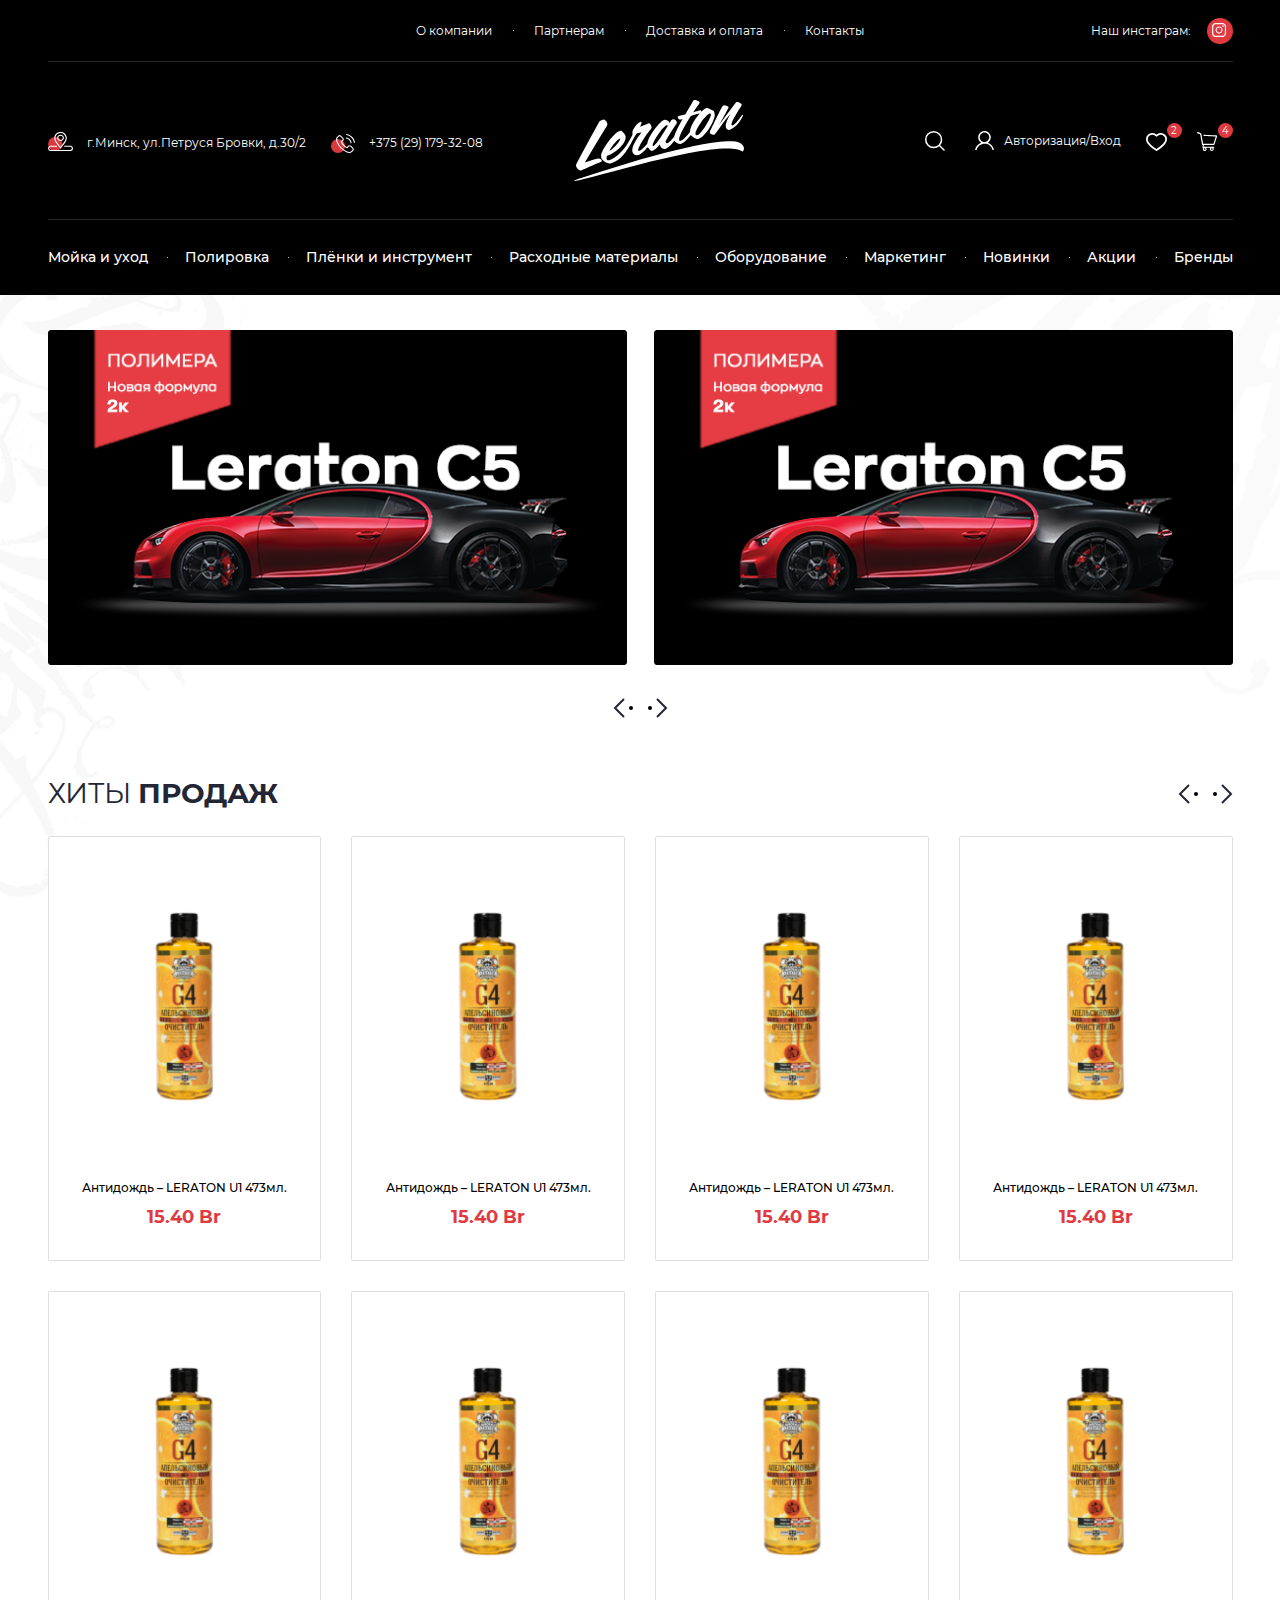
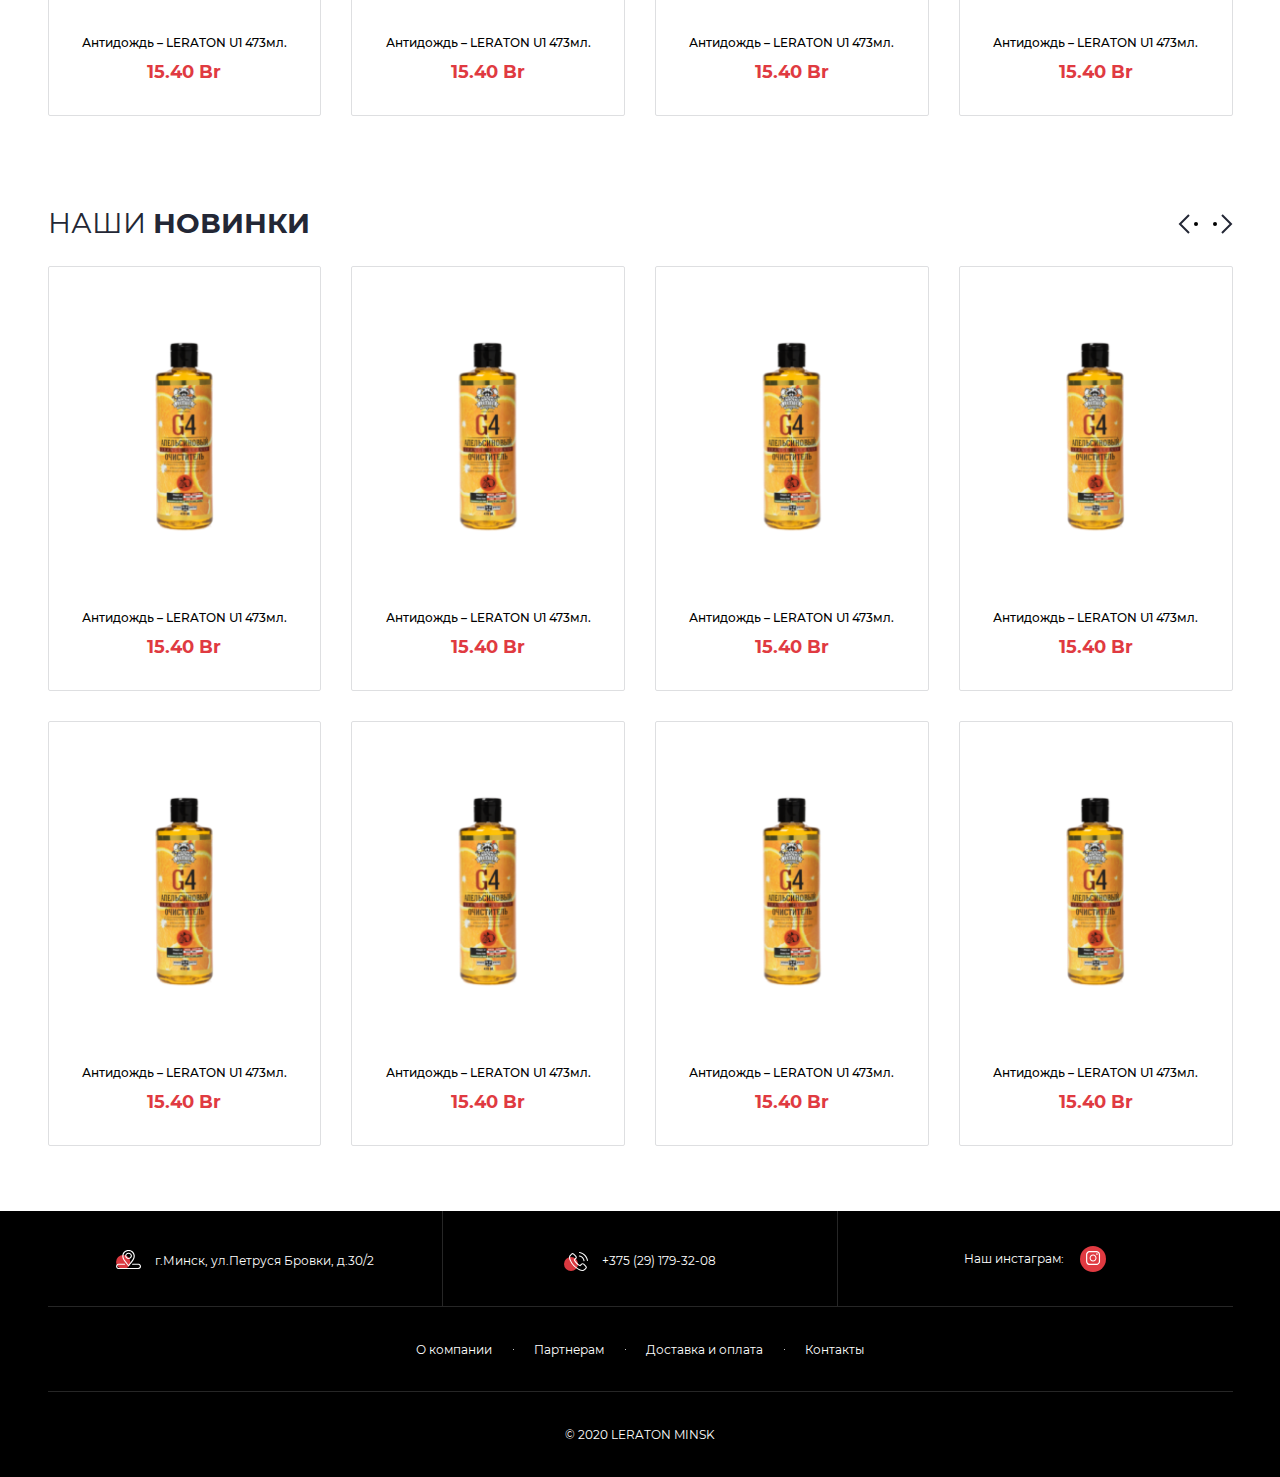
==== commit c13f38d6: "commit" ====
--- a/index.html
+++ b/index.html
@@ -47,10 +47,10 @@
                 </ul>
               </div>
             </div>
-            <div class="col-6 col-md-3 ai_center order-1 order-md-2">
+            <div class="col-8 col-md-3 ai_center order-2 order-md-2">
               <div class="logo"><a href="#"><img src="img/logo.svg"/></a></div>
             </div>
-            <div class="col-6 col-md-5 col-xl-4 ai_center order-2 order-md-3">
+            <div class="col-4 col-md-5 col-xl-4 ai_center order-1 order-md-3">
               <ul class="header_right_menu">
                 <li>
                   <div class="dropdown">
@@ -76,12 +76,6 @@
         <div class="header_bottom">
           <div class="main_menu">
             <div class="mm_close"></div>
-            <ul class="nav d-block d-md-none">
-              <li><a href="#">О компании</a></li>
-              <li><a href="#">Партнерам</a></li>
-              <li><a href="#">Доставка и оплата</a></li>
-              <li><a href="#">Контакты</a></li>
-            </ul>
             <ul class="nav">
               <li><a href="#">Мойка и уход</a>
               </li>
@@ -143,6 +137,12 @@
               <li><a href="#">Бренды</a>
               </li>
             </ul>
+            <ul class="nav d-block d-md-none">
+              <li><a href="#">О компании</a></li>
+              <li><a href="#">Партнерам</a></li>
+              <li><a href="#">Доставка и оплата</a></li>
+              <li><a href="#">Контакты</a></li>
+            </ul>
           </div>
         </div>
       </div>
